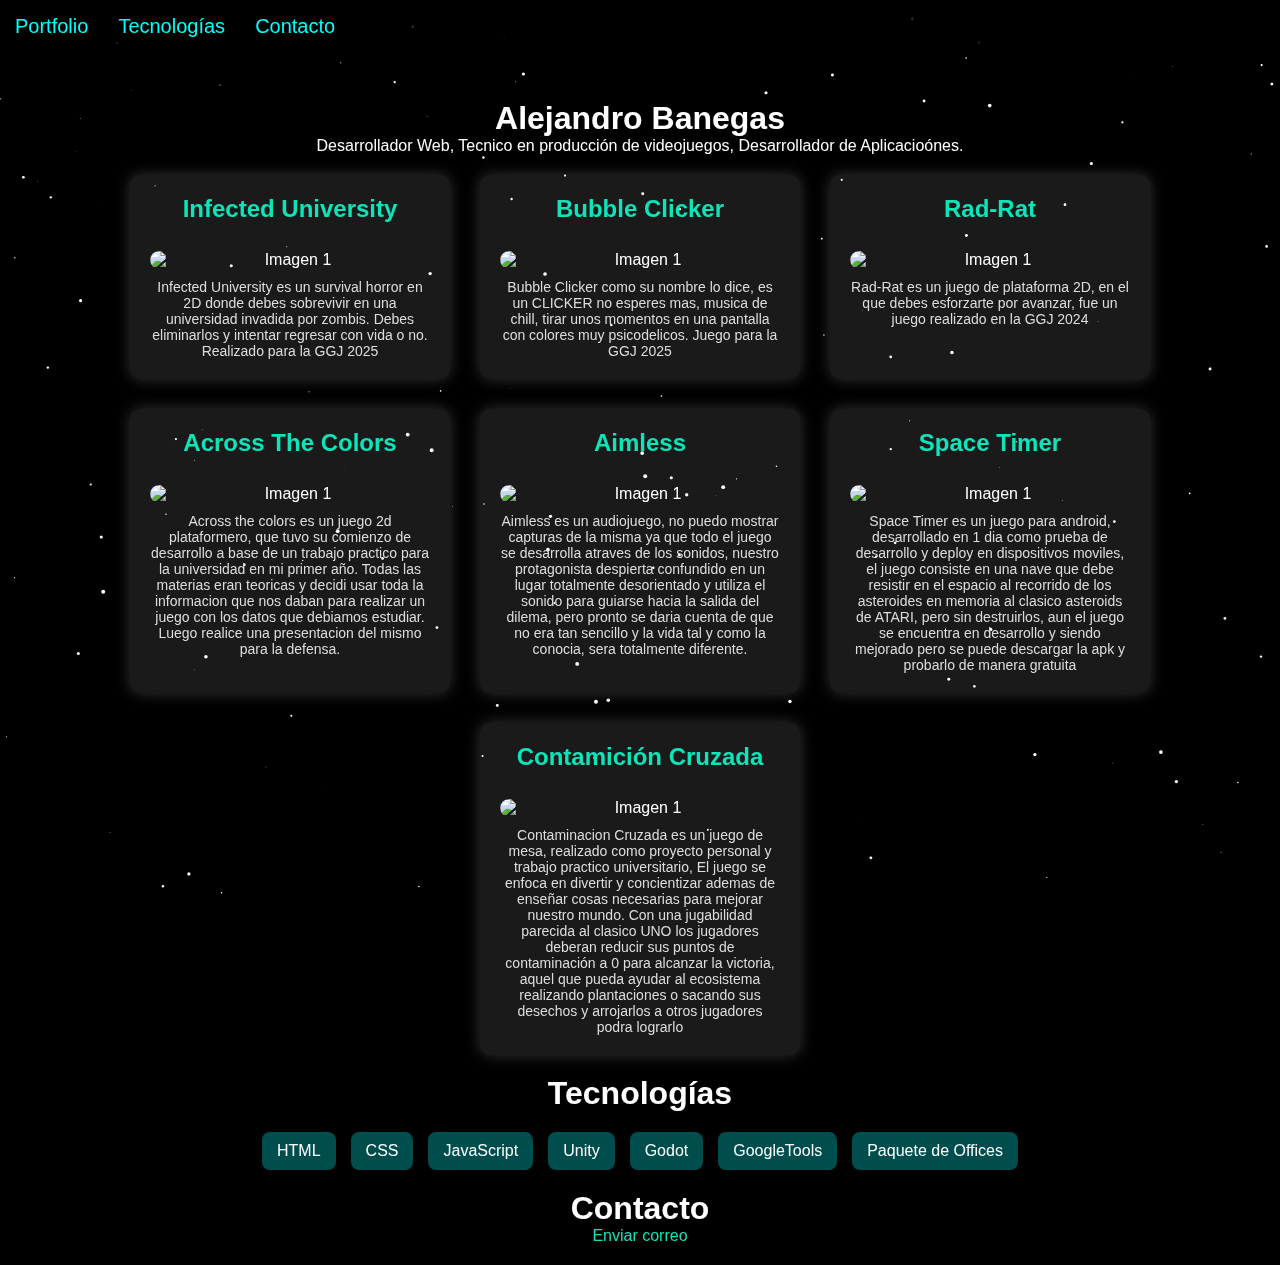
==== Main.html @ ea2644fb "Update Main.html" ====
<!DOCTYPE html>
<html lang="es">
<head>
    <meta charset="UTF-8">
    <meta name="viewport" content="width=device-width, initial-scale=1.0">
    <title>Mi Portfolio</title>
    <link rel="stylesheet" href="styles.css">
    <script defer src="script.js"></script>
</head>
<body>
    <canvas id="spaceCanvas"></canvas>
    <header>
        <nav>
            <button class="menu-toggle">&#9776;</button>
            <ul class="nav-links">
                <li><a href="#portfolio">Portfolio</a></li>
                <li><a href="#tecnologias">Tecnologías</a></li>
                <li><a href="#contacto">Contacto</a></li>
            </ul>
            <h1 class="nav-title"><a class="URLs" href="?"> Alejandro Banegas</a></h1>
        </nav>
    </header>
    <main>
        <section id="portfolio">
            <h1>Alejandro Banegas</h1>
            <p>Desarrollador Web, Tecnico en producción de videojuegos, Desarrollador de Aplicacioónes.</p>
            <div class="proyectos">
                <div class="proyecto">
                    <h2 class="TituloImagen"><a class="URLs" href="https://senshuro.itch.io/infecteduniversity">Infected University</a></h2>
                    <div class="carrusel">
                        <img src="https://img.itch.zone/aW1hZ2UvMzI2NjYwNC8xOTU2MDMyNy5wbmc=/original/X9%2BarQ.png" alt="Imagen 1">
                        <img src="https://img.itch.zone/aW1hZ2UvMzI2NjYwNC8xOTU2MDMyOC5wbmc=/794x1000/77ImLe.png" alt="Imagen 2">
                        <img src="https://img.itch.zone/aW1hZ2UvMzI2NjYwNC8xOTU2MDMyNi5wbmc=/794x1000/p9u2t0.png" alt="Imagen 3">
                        <img src="https://img.itch.zone/aW1hZ2UvMzI2NjYwNC8xOTU2MDMyNS5wbmc=/794x1000/fh7lvG.png" alt="Imagen 4">
                        
                    </div>
                    <div class="descripcion-proyecto">
                        <p>Infected University es un survival horror en 2D donde debes sobrevivir en una universidad invadida por zombis. Debes eliminarlos y intentar regresar con vida o no. Realizado para la GGJ 2025</p>
                    </div>
                </div>
                <div class="proyecto">
                    <h2 class="TituloImagen"><a class="URLs" href="https://senshuro.itch.io/bubble-clicker">Bubble Clicker</a></h2>
                    <div class="carrusel">
                        <img src="https://img.itch.zone/aW1hZ2UvMzI3ODE2MC8xOTU2MjE0Mi5wbmc=/794x1000/4vCYRv.png" alt="Imagen 1">
                        <img src="https://img.itch.zone/aW1hZ2UvMzI3ODE2MC8xOTU2MjE0My5wbmc=/794x1000/5XRx8i.png" alt="Imagen 2">
                        <img src="https://img.itch.zone/aW1hZ2UvMzI3ODE2MC8xOTU2MjEzOS5wbmc=/794x1000/bUcTAu.png" alt="imagen 3">
                    </div>
                    <div class="descripcion-proyecto">
                        <p>Bubble Clicker como su nombre lo dice, es un CLICKER no esperes mas, musica de chill, tirar unos momentos en una pantalla con colores muy psicodelicos. Juego para la GGJ 2025 </p>
                    </div>
                </div>
                <div class="proyecto">
                    <h2 class="TituloImagen"><a class="URLs" href="https://senshuro.itch.io/rad-rat">Rad-Rat</a></h2>
                    <div class="carrusel">
                        <img src="https://img.itch.zone/aW1hZ2UvMjQ5NzcyMS8xNDg1MDYwNS5wbmc=/794x1000/WRDV2Q.png" alt="Imagen 1">
                        <img src="https://img.itch.zone/aW1hZ2UvMjQ5NzcyMS8xNDg1MDU2MS5wbmc=/794x1000/4rB8ga.png" alt="Imagen 2">
                        <img src="https://img.itch.zone/aW1hZ2UvMjQ5NzcyMS8xNDg1MDU2MC5wbmc=/794x1000/FNTf9w.png" alt="imagen 3">
                    </div>
                    <div class="descripcion-proyecto">
                        <p>Rad-Rat es un juego de plataforma 2D, en el que debes esforzarte por avanzar, fue un juego realizado en la GGJ 2024  </p>
                    </div>
                </div>
                <div class="proyecto">
                    <h2 class="TituloImagen"><a class="URLs" href="https://senshuro.itch.io/across-the-colors">Across The Colors</a></h2>
                    <div class="carrusel">
                        <img src="https://img.itch.zone/aW1hZ2UvMjM5MDQyNS8xOTkyNjYwMS5wbmc=/794x1000/OSBA95.png" alt="Imagen 1">
                        <img src="https://img.itch.zone/aW1hZ2UvMjM5MDQyNS8xOTkyNjYwMC5wbmc=/794x1000/gEO%2FQj.png" alt="Imagen 2">
                        <img src="https://img.itch.zone/aW1hZ2UvMjM5MDQyNS8xOTkyNjYwMy5wbmc=/794x1000/yEKfF2.png" alt="imagen 3">
                    </div>
                    <div class="descripcion-proyecto">
                        <p>Across the colors es un juego 2d plataformero, que tuvo su comienzo de desarrollo a base de un trabajo practico para la universidad en mi primer año. Todas las materias eran teoricas y decidi usar toda la informacion que nos daban para realizar un juego con los datos que debiamos estudiar. Luego realice una presentacion del mismo para la defensa.</p>
                    </div>
                </div>
                <div class="proyecto">
                    <h2 class="TituloImagen"><a class="URLs" href="https://senshuro.itch.io/aimless">Aimless</a></h2>
                    <div class="carrusel">
                        <img src="https://img.itch.zone/aW1nLzE0MTUwODI3LnBuZw==/347x500/wmTDfW.png" alt="Imagen 1">
                    </div>
                    <div class="descripcion-proyecto">
                        <p>Aimless es un audiojuego, no puedo mostrar capturas de la misma ya que todo el juego se desarrolla atraves de los sonidos, nuestro protagonista despierta confundido en un lugar totalmente desorientado y utiliza el sonido para guiarse hacia la salida del dilema, pero pronto se daria cuenta de que no era tan sencillo y la vida tal y como la conocia, sera totalmente diferente.</p>
                    </div>
                </div>
                <div class="proyecto">
                    <h2 class="TituloImagen"><a class="URLs" href="https://drive.google.com/file/d/109kgmiCKEc8DBZG9IOE9NXDSkxBV87CH/view?usp=drive_link">Space Timer</a></h2>
                    <div class="carrusel">
                        <img src="img 1" alt="Imagen 1">
                        <img src="img 2.jpg" alt="Imagen 1">
                        <img src="img 3.jpg" alt="Imagen 1">
                    </div>
                    <div class="descripcion-proyecto">
                        <p>Space Timer es un juego para android, desarrollado en 1 dia como prueba de desarrollo y deploy en dispositivos moviles, el juego consiste en una nave que debe resistir en el espacio al recorrido de los asteroides en memoria al clasico asteroids de ATARI, pero sin destruirlos, aun el juego se encuentra en desarrollo y siendo mejorado pero se puede descargar la apk y probarlo de manera gratuita</p>
                    </div>
                </div>
                <div class="proyecto">
                    <h2 class="TituloImagen"><a class="URLs" href="https://senshuro.itch.io/contaminacion-cruzada">Contamición Cruzada</a></h2>
                    <div class="carrusel">
                        <img src="https://img.itch.zone/aW1hZ2UvMzI3OTQ5Ni8xOTU3MDkyMS5wbmc=/794x1000/9apel9.png" alt="Imagen 1">
                        <img src="https://img.itch.zone/aW1hZ2UvMzI3OTQ5Ni8xOTU3MDkyMi5wbmc=/794x1000/d%2F%2FxaX.png" alt="Imagen 2">
                    </div>
                    <div class="descripcion-proyecto">
                        <p>Contaminacion Cruzada es un juego de mesa, realizado como proyecto personal y trabajo practico universitario, El juego se enfoca en divertir y concientizar ademas de enseñar cosas necesarias para mejorar nuestro mundo. Con una jugabilidad parecida al clasico UNO los jugadores deberan reducir sus puntos de contaminación a 0 para alcanzar la victoria, aquel que pueda ayudar al ecosistema realizando plantaciones o sacando sus desechos y arrojarlos a otros jugadores podra lograrlo</p>
                    </div>
                </div>
            </div>
        </section>
        <section id="tecnologias">
            <h1>Tecnologías</h1>
            <ul class="tecnologias-list">
                <li data-tec="HTML">HTML</li>
                <li data-tec="CSS">CSS</li>
                <li data-tec="JavaScript">JavaScript</li>
                <li data-tec="Unity">Unity</li>
                <li data-tec="Godot">Godot</li>
                <li data-tec="GoogleTools">GoogleTools</li>
                <li data-tec="Paquete de Offices">Paquete de Offices</li>
            </ul>
                       
            <div id="popup" class="popup">
                <div class="popup-content">
                    <span class="close">&times;</span>
                    <h2 id="popup-title"></h2>                        
                    <p id="popup-text"></p>
                </div>
            </div>
            
        </section>
        <section id="contacto">
            <h1>Contacto</h1>
            <a class="URLs" href="https://mail.google.com/mail/?view=cm&fs=1&to=alejandro.jorge.banegas@gmail.com&su=Asunto&body=Hola,%20Alejandro." target="_blank">Enviar correo</a>
            </p>
        </section>
    </main>
</body>
</html>
<!-- Popup -->
---- styles.css ----
* {
    margin: 0;
    padding: 0;
    box-sizing: border-box;
    font-family: 'Poppins', sans-serif;
}

body {
    background-color: black;
    color: white;
    text-align: center;
    position: relative;
    overflow-x: hidden;
}

canvas {
    position: fixed;
    top: 0;
    left: 0;
    width: 100%;
    height: 100%;
    z-index: -1;
}

header {
    background: rgba(0, 0, 0, 0.8);
    padding: 15px;
    position: fixed;
    width: 100%;
    top: 0;
    left: 0;
    z-index: 1000;
    display: flex;
    align-items: center;
}

.nav-links {
    display: flex;
    justify-content: center;
    gap: 30px;
}
.nav-title{
    display: none;
}

.nav-links li {
    list-style: none;
}

.nav-links a {
    color: cyan;
    text-decoration: none;
    font-size: 20px;
    transition: 0.3s;
}

.nav-links a:hover {
    color: #ff00ff;
    text-shadow: 0 0 10px #ff00ff;
}

main {
    margin-top: 80px;
    padding: 20px;
}

.proyectos {
    display: flex;
    flex-wrap: wrap;
    justify-content: center;
    gap: 30px;
    margin: 20px;
}

.proyecto {
    background: rgba(255, 255, 255, 0.1);
    padding: 20px;
    border-radius: 10px;
    width: 320px;
    box-shadow: 0 0 15px rgba(255, 255, 255, 0.2);
}

.carrusel {
    position: relative;
    overflow: hidden;
    width: 100%;
    border-radius: 10px;
}

.carrusel img {
    width: 100%;
    border-radius: 5px;
    display: none;
}

.carrusel img.active {
    display: block;
}

.tecnologias-list {
    display: flex;
    justify-content: center;
    gap: 15px;
    list-style: none;
    flex-wrap: wrap;
    padding: 20px;
}

.tecnologias-list li {
    background: rgba(0, 255, 255, 0.3);
    padding: 10px 15px;
    border-radius: 8px;
    transition: 0.3s;
}

.tecnologias-list li:hover {
    background: rgba(255, 0, 255, 0.6);
}

@media (max-width: 600px) {
    .nav-links {
        flex-direction: column;
        align-items: center;
    }
}

.descripcion-proyecto {
    text-align: center;
    font-size: 14px;
    color: #ddd;
    margin-top: 10px;
    max-width: 500px;
    margin-left: auto;
    margin-right: auto;
}
/* Estilos para el botón de menú */
.menu-toggle {
    background: none;
    border: none;
    font-size: 30px;
    color: cyan;
    cursor: pointer;
    display: none;
    position: absolute;
    top: 15px;
    right: 20px;
    z-index: 1001;
}

/* Estilos para dispositivos móviles */
@media (max-width: 600px) {
    .menu-toggle {
        display: block;
        flex-grow: 1;
        top: 0;
    }
    .nav-title {
        display: block;
        color: white;
        font-size: 20px;
        flex-grow: 1;
        margin-top: 1%;
    }
    .nav-links {
        display: none;
        position: absolute;
        top: 40px;
        left: 0;
        background: rgba(0, 0, 0, 0.9);
        width: 100%;
        text-align: center;
        padding: 15px 0;
    }

    .nav-links.active {
        display: flex;
    }

    .nav-links li {
        padding: 10px 0;
    }
}

.URLs{
    color: #0de4b9;
    text-decoration: none;
}
.TituloImagen {
    margin-bottom: 10%;
}
/* Popup */
.popup {
    display: none;
    position: fixed;
    left: 50%;
    top: 50%;
    transform: translate(-50%, -50%);
    width: 300px;
    background: rgba(50, 50, 50, 0.95);
    padding: 20px;
    border-radius: 10px;
    box-shadow: 0 0 15px rgba(255, 255, 255, 0.3);
    z-index: 1001;
    text-align: center;
}

.popup-content {
    color: white;
    font-size: 18px;
}

.close {
    position: absolute;
    top: 10px;
    right: 15px;
    font-size: 20px;
    cursor: pointer;
}

.close:hover {
    color: red;
}
/*------------------------------*/
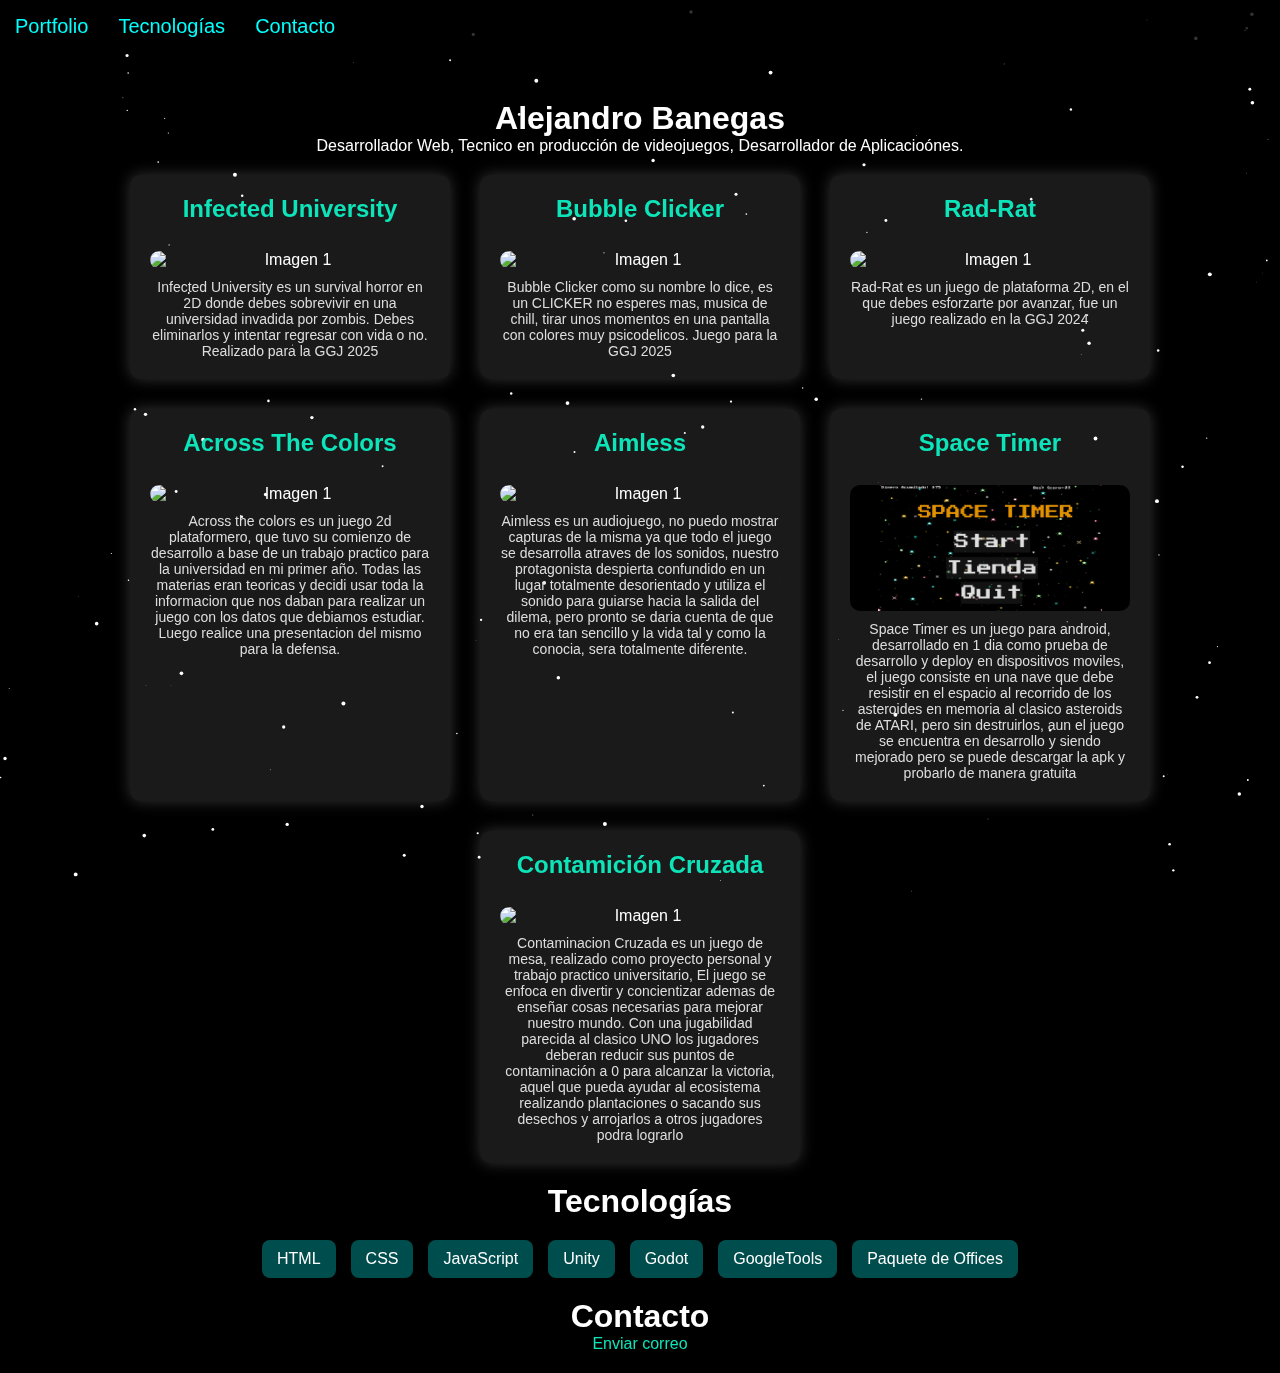
==== commit 6e840a9c: "Actualizar Main.html" ====
--- a/Main.html
+++ b/Main.html
@@ -83,7 +83,7 @@
                 <div class="proyecto">
                     <h2 class="TituloImagen"><a class="URLs" href="https://drive.google.com/file/d/109kgmiCKEc8DBZG9IOE9NXDSkxBV87CH/view?usp=drive_link">Space Timer</a></h2>
                     <div class="carrusel">
-                        <img src="img 1" alt="Imagen 1">
+                        <img src="img 1.jpg" alt="Imagen 1">
                         <img src="img 2.jpg" alt="Imagen 1">
                         <img src="img 3.jpg" alt="Imagen 1">
                     </div>
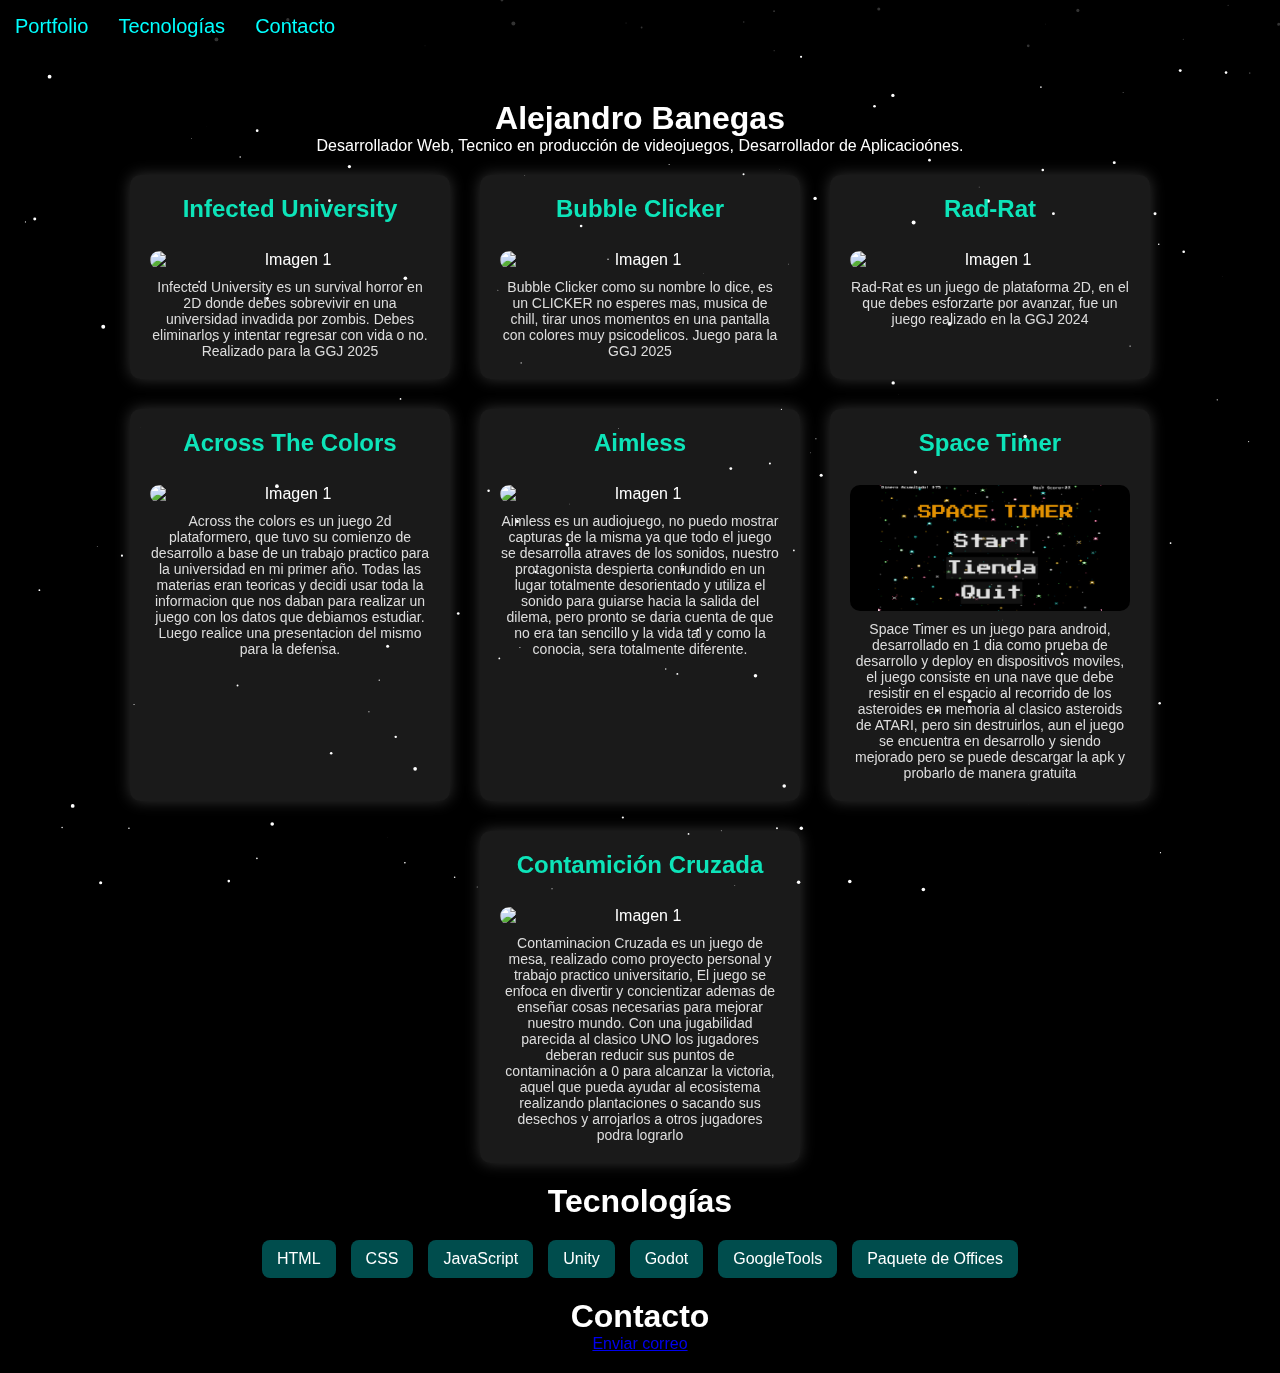
==== commit 1b7d61bf: "Actualizar Main.html" ====
--- a/Main.html
+++ b/Main.html
@@ -126,7 +126,7 @@
         </section>
         <section id="contacto">
             <h1>Contacto</h1>
-            <a class="URLs" href="https://mail.google.com/mail/?view=cm&fs=1&to=alejandro.jorge.banegas@gmail.com&su=Asunto&body=Hola,%20Alejandro." target="_blank">Enviar correo</a>
+            <a href="mailto:alejandro.jorge.banegas@gmail.com?subject=Asunto&body=Hola,%20Alejandro.">Enviar correo</a>
             </p>
         </section>
     </main>
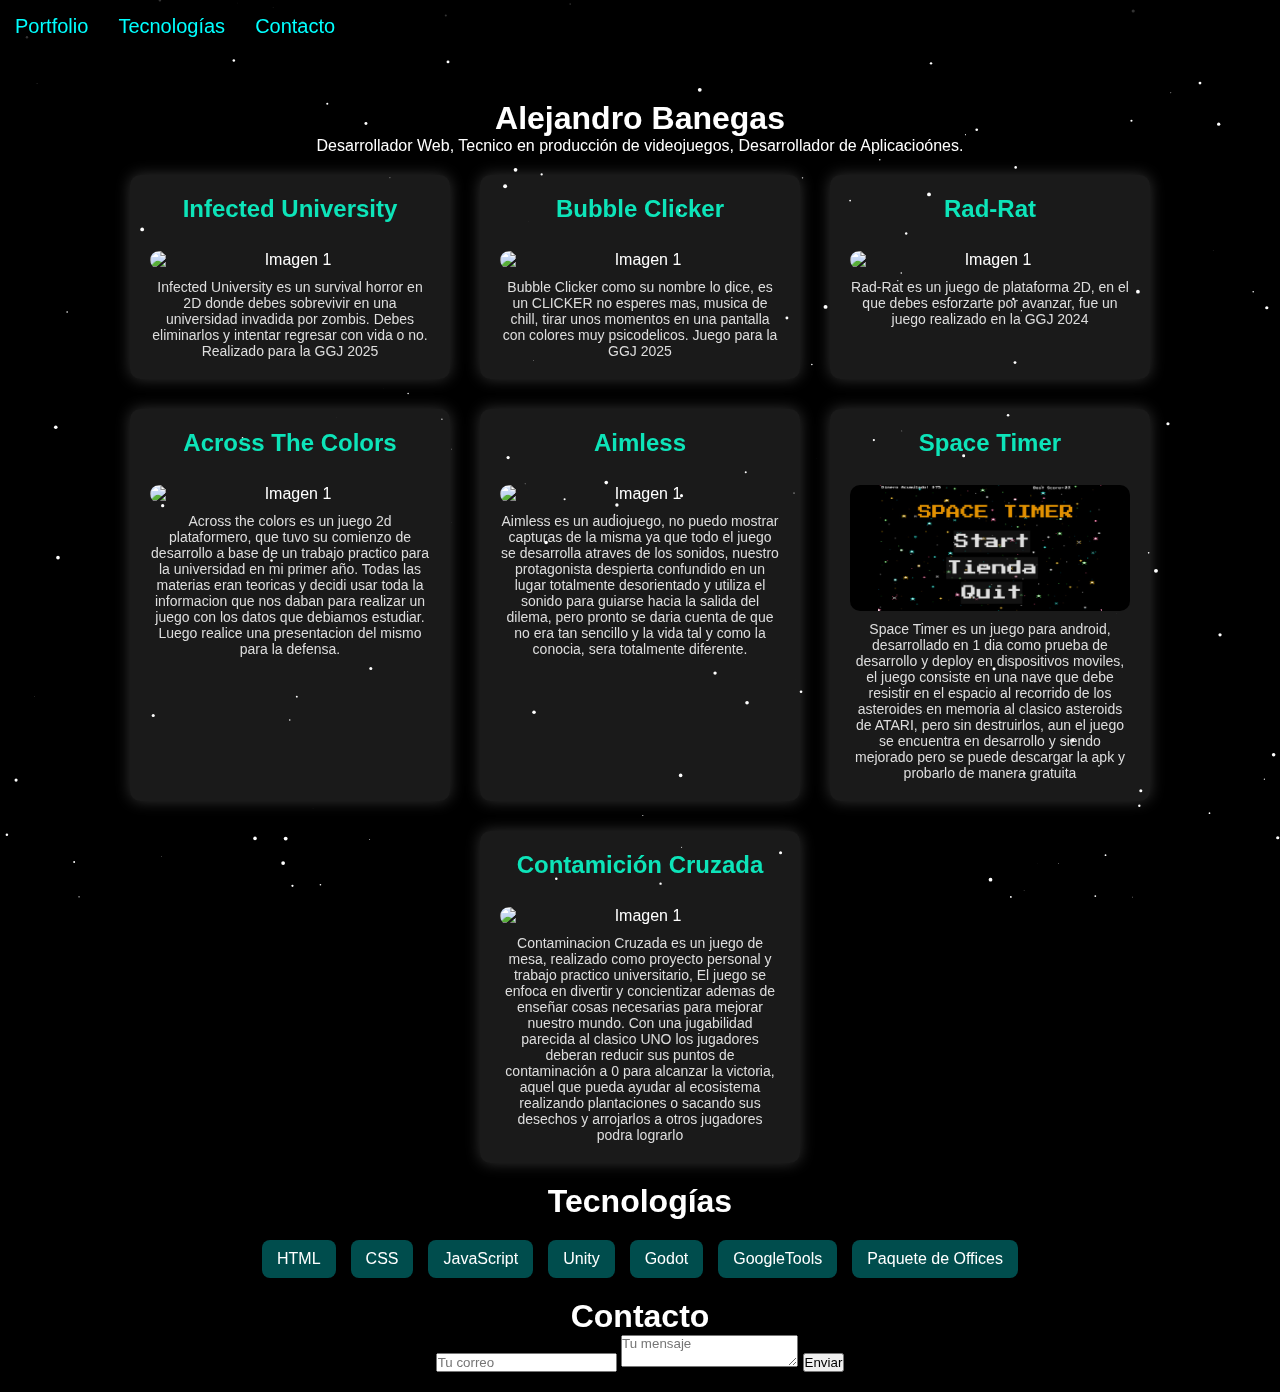
==== commit 280dedf6: "Actualizar Main.html" ====
--- a/Main.html
+++ b/Main.html
@@ -126,7 +126,11 @@
         </section>
         <section id="contacto">
             <h1>Contacto</h1>
-            <a href="mailto:alejandro.jorge.banegas@gmail.com?subject=Asunto&body=Hola,%20Alejandro.">Enviar correo</a>
+            <form action="https://formspree.io/f/tu_form_id" method="POST">
+    <input type="email" name="email" placeholder="Tu correo" required>
+    <textarea name="message" placeholder="Tu mensaje"></textarea>
+    <button type="submit">Enviar</button>
+</form>
             </p>
         </section>
     </main>
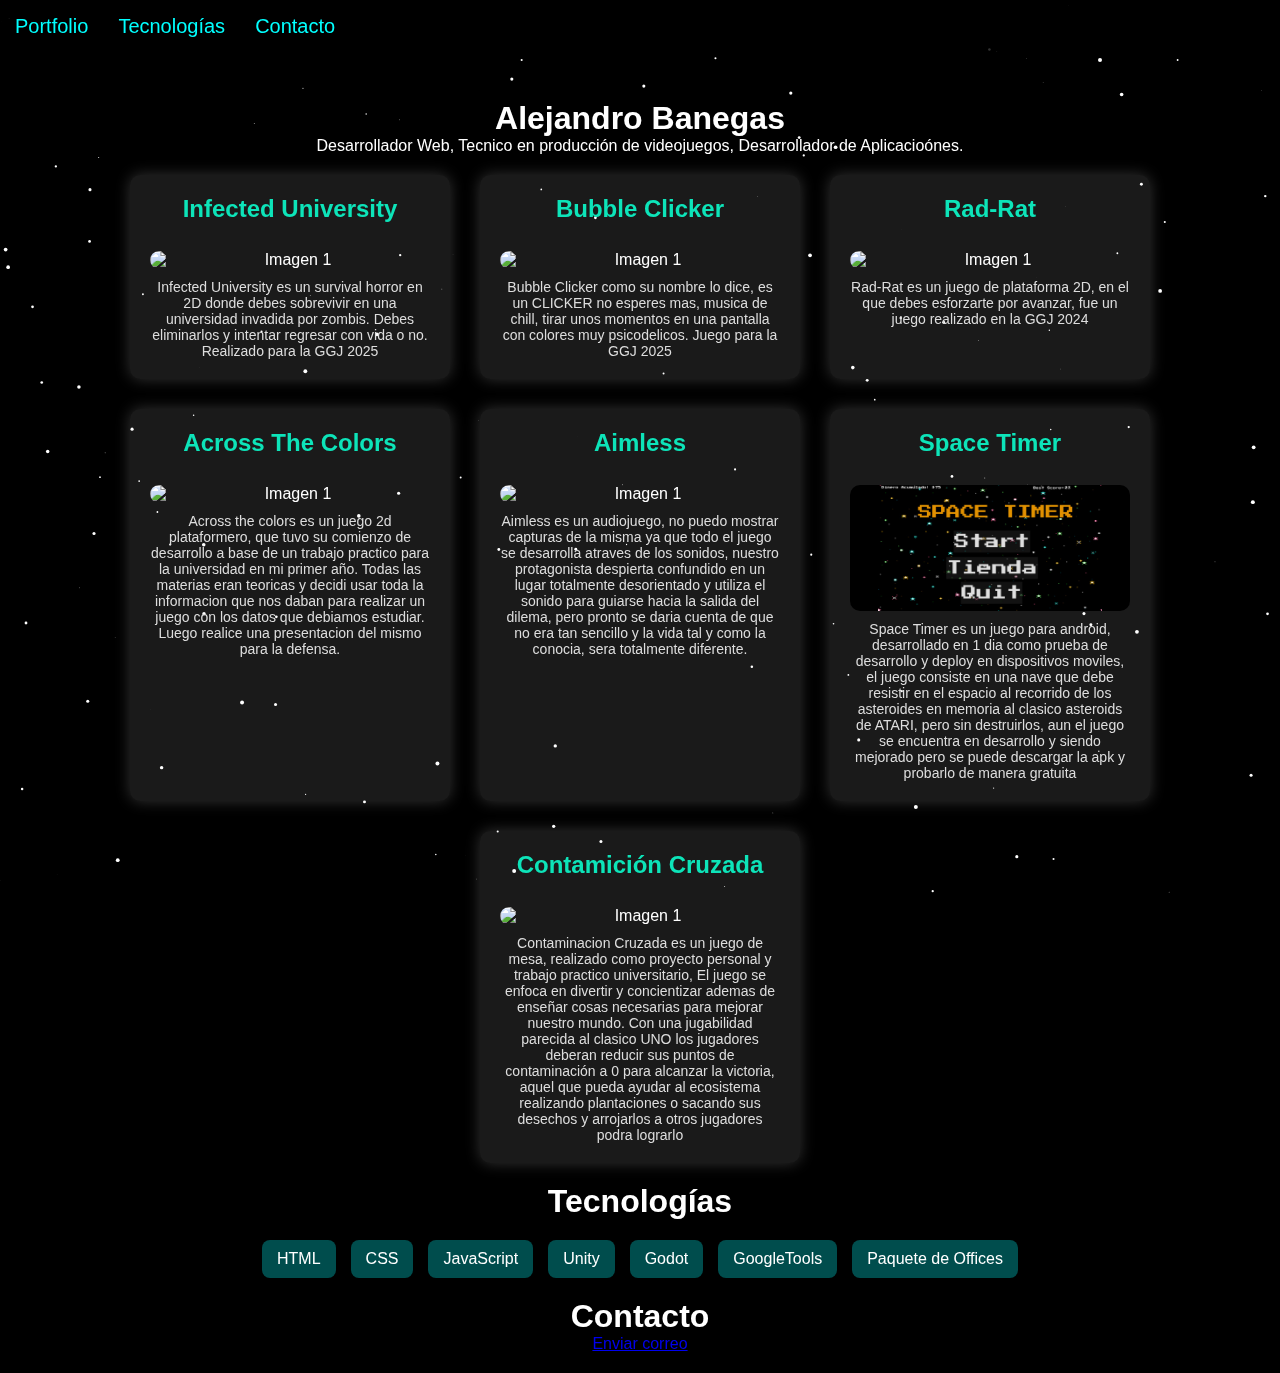
==== commit 1646026f: "Actualizar Main.html" ====
--- a/Main.html
+++ b/Main.html
@@ -126,11 +126,7 @@
         </section>
         <section id="contacto">
             <h1>Contacto</h1>
-            <form action="https://formspree.io/f/tu_form_id" method="POST">
-    <input type="email" name="email" placeholder="Tu correo" required>
-    <textarea name="message" placeholder="Tu mensaje"></textarea>
-    <button type="submit">Enviar</button>
-</form>
+            <a href="mailto:alejandro.jorge.banegas@gmail.com?subject=Asunto&body=Hola,%20Alejandro.">Enviar correo</a>
             </p>
         </section>
     </main>
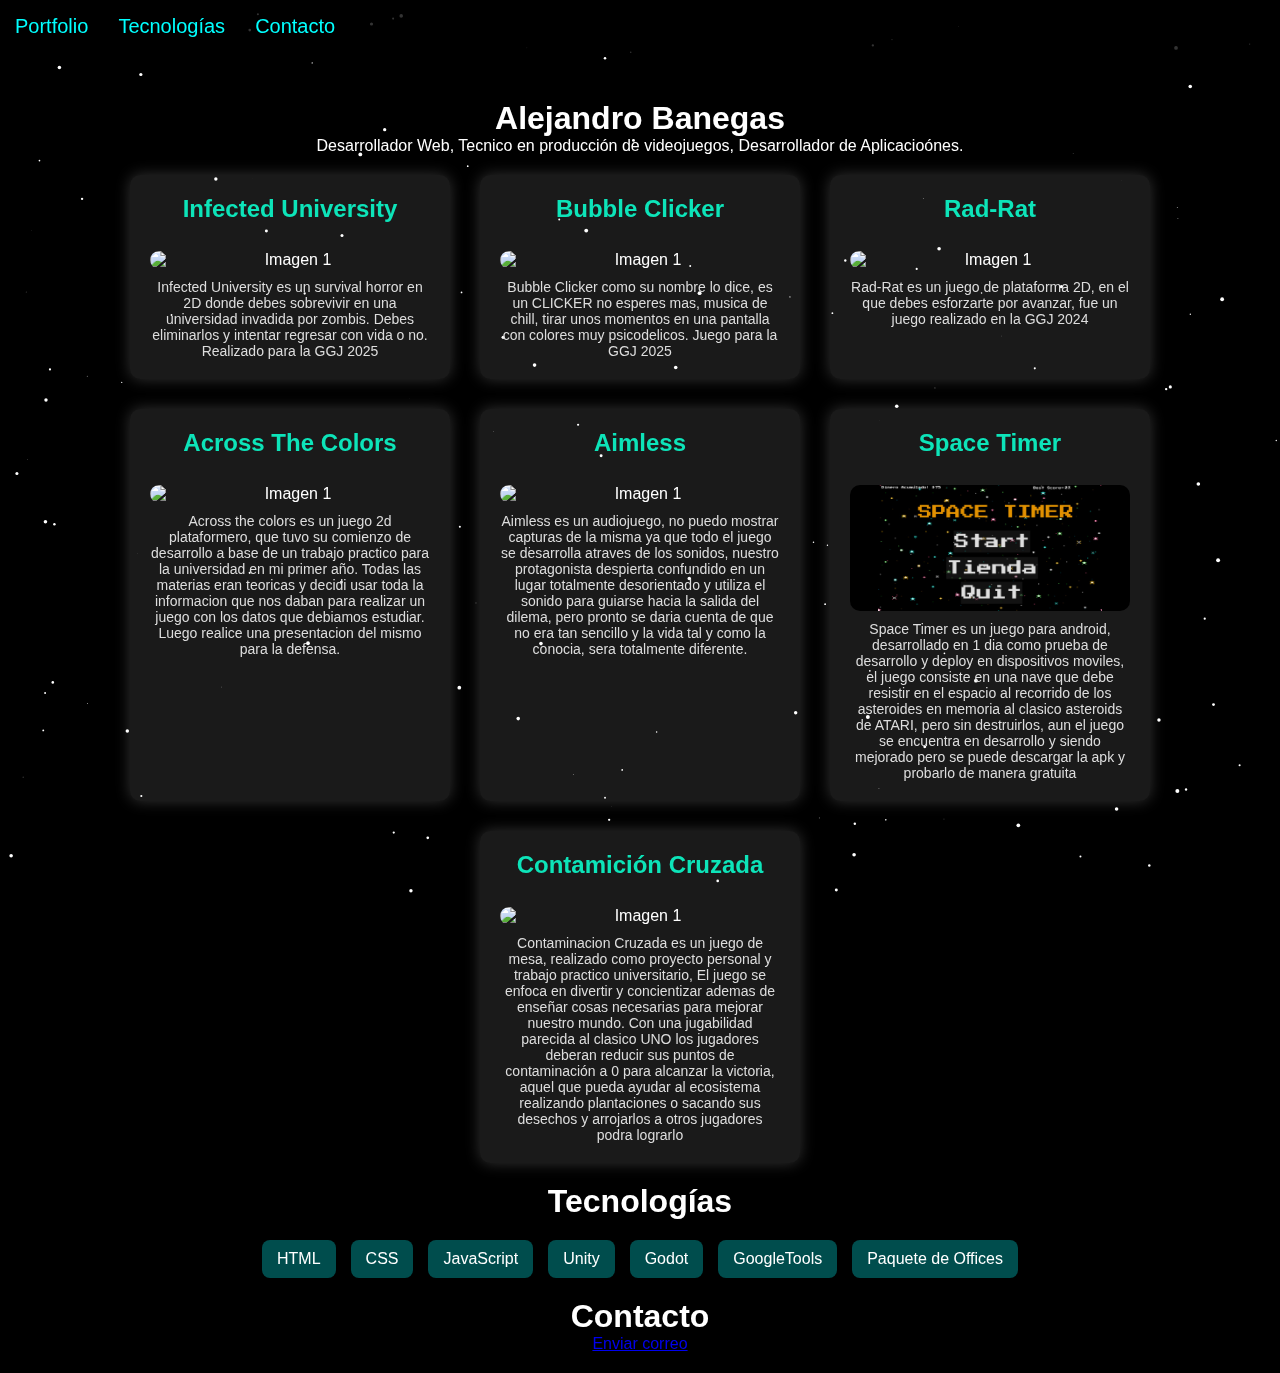
==== commit 2bfdd68e: "Update Main.html" ====
--- a/Main.html
+++ b/Main.html
@@ -126,10 +126,8 @@
         </section>
         <section id="contacto">
             <h1>Contacto</h1>
-            <a href="mailto:alejandro.jorge.banegas@gmail.com?subject=Asunto&body=Hola,%20Alejandro.">Enviar correo</a>
-            </p>
+            <a id="contacto-link" href="#">Enviar correo</a>
         </section>
     </main>
 </body>
 </html>
-<!-- Popup -->
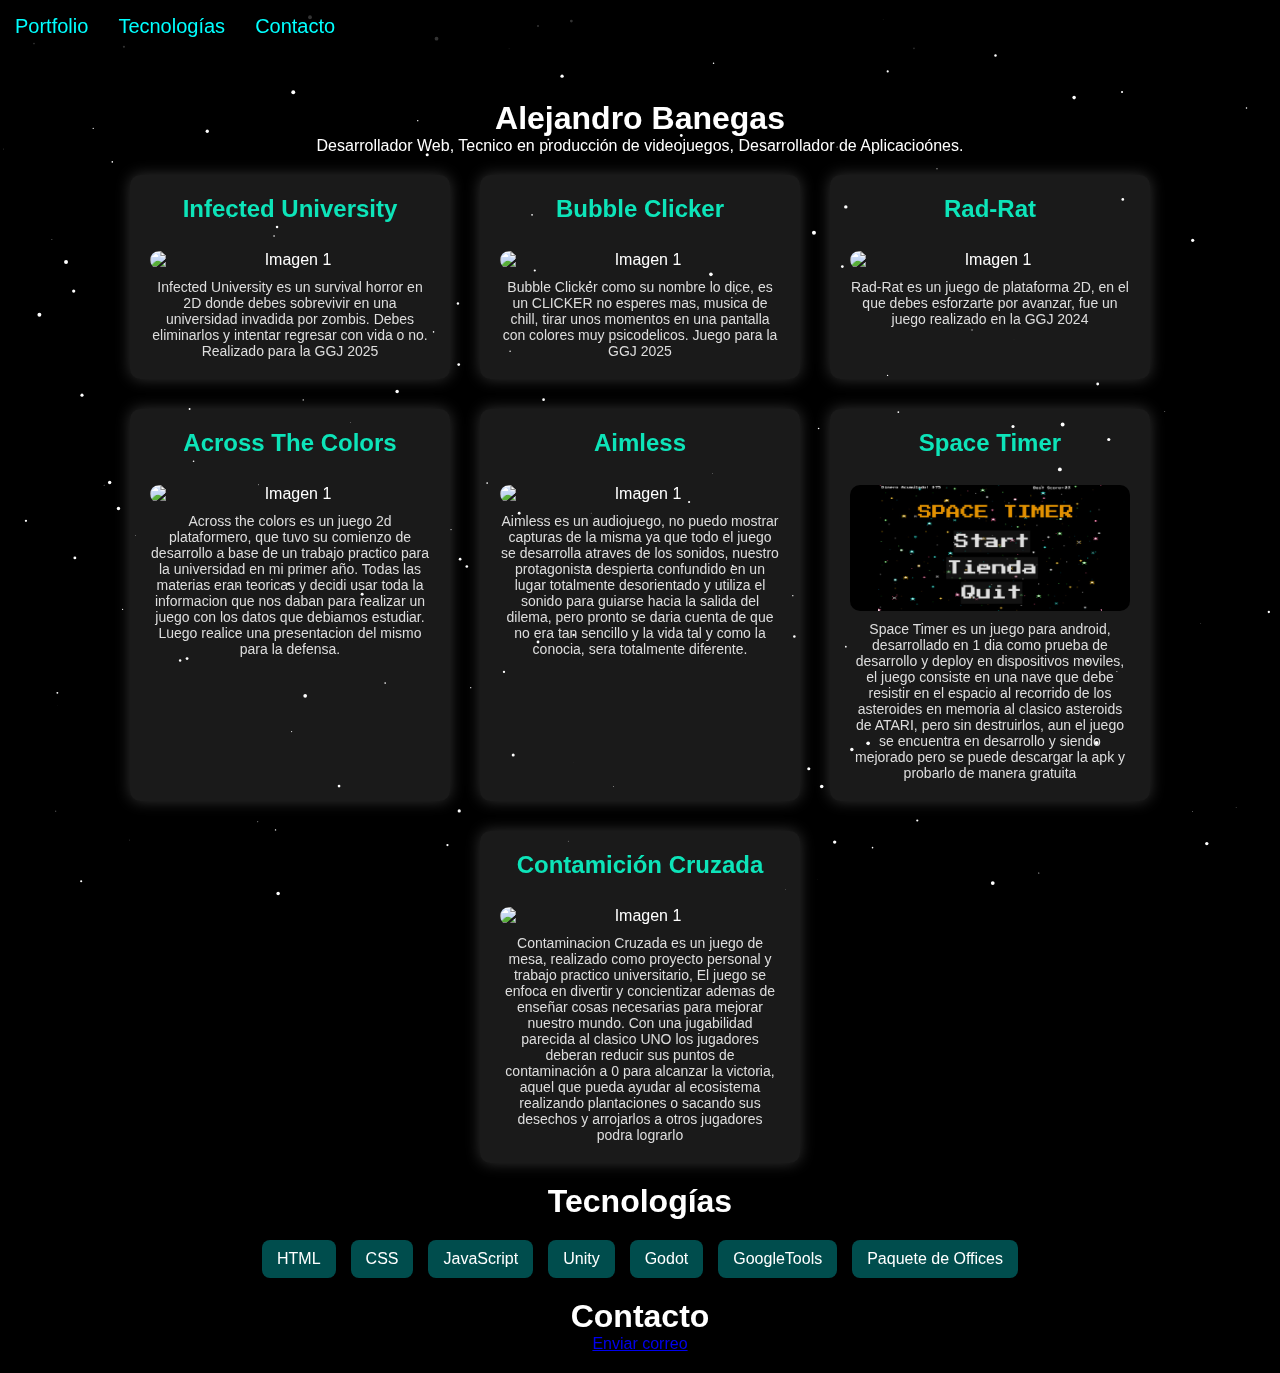
==== commit a701997e: "Update Main.html" ====
--- a/Main.html
+++ b/Main.html
@@ -126,7 +126,7 @@
         </section>
         <section id="contacto">
             <h1>Contacto</h1>
-            <a id="contacto-link" href="#">Enviar correo</a>
+            <a id="contact-link" href="javascript:void(0);">Enviar correo</a>
         </section>
     </main>
 </body>
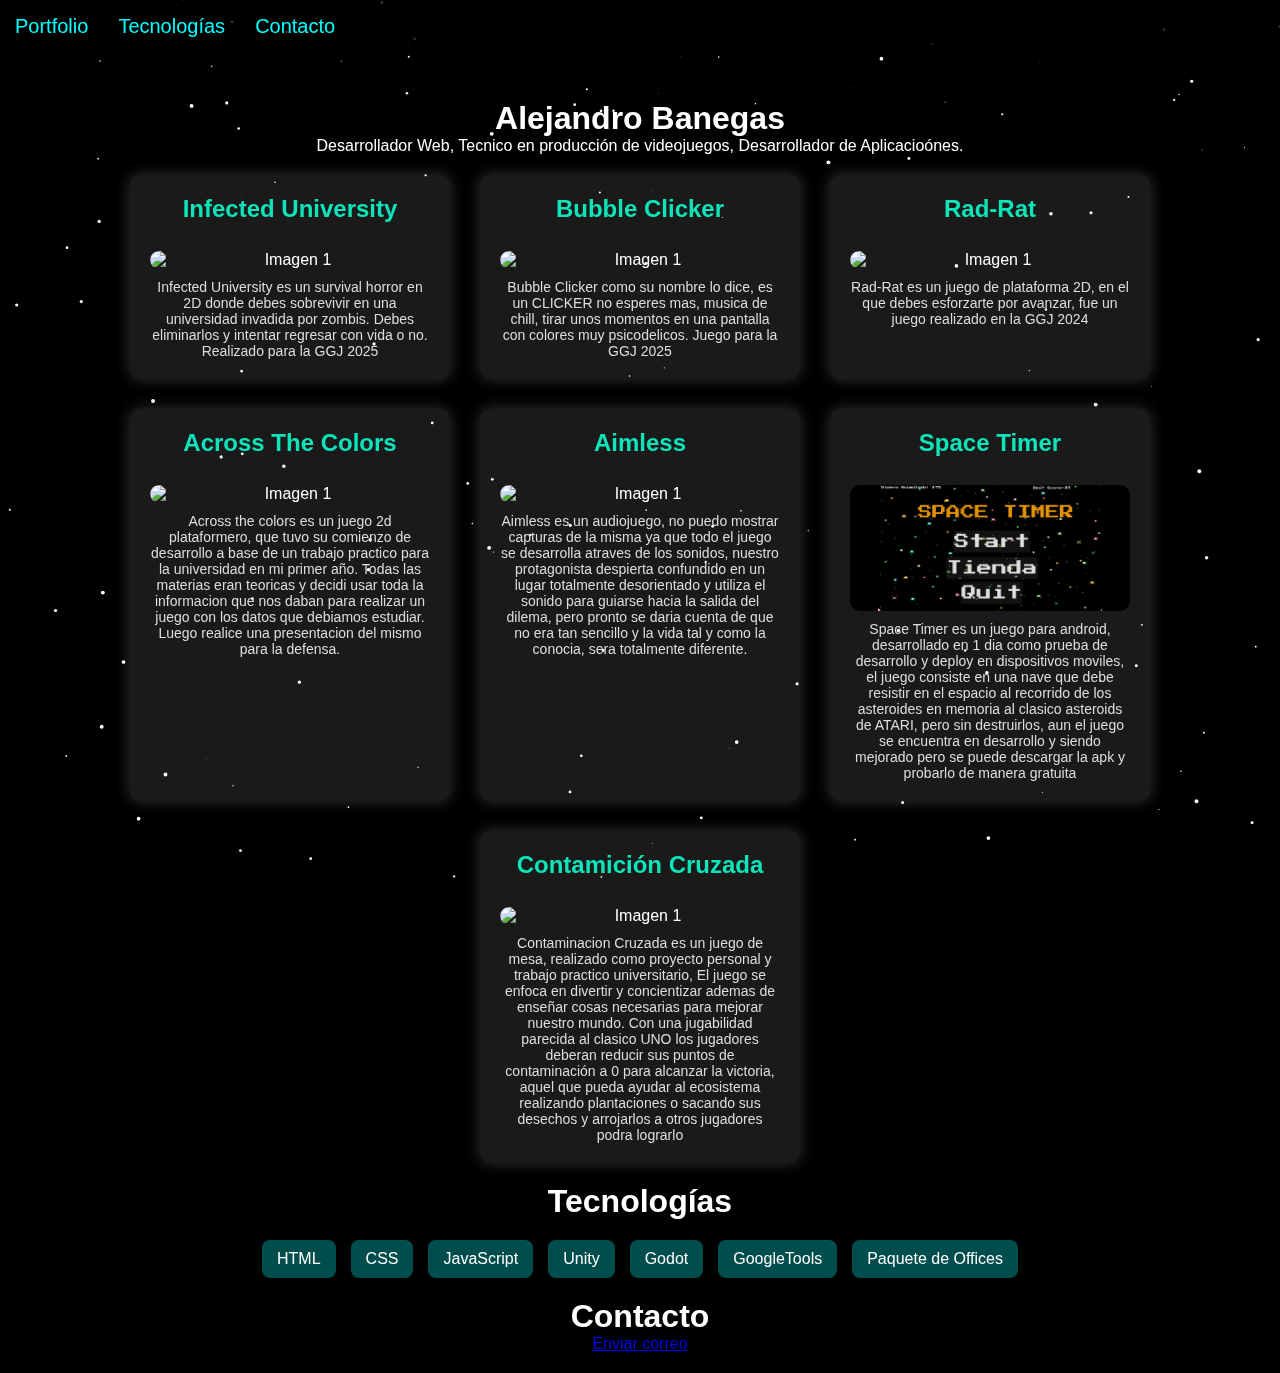
==== commit 2b141454: "Update Main.html" ====
--- a/Main.html
+++ b/Main.html
@@ -126,7 +126,7 @@
         </section>
         <section id="contacto">
             <h1>Contacto</h1>
-            <a id="contact-link" href="javascript:void(0);">Enviar correo</a>
+            <a href="mailto:alejandro.jorge.banegas@gmail.com?subject=Asunto&body=Hola,%20Alejandro.">Enviar correo</a>
         </section>
     </main>
 </body>
